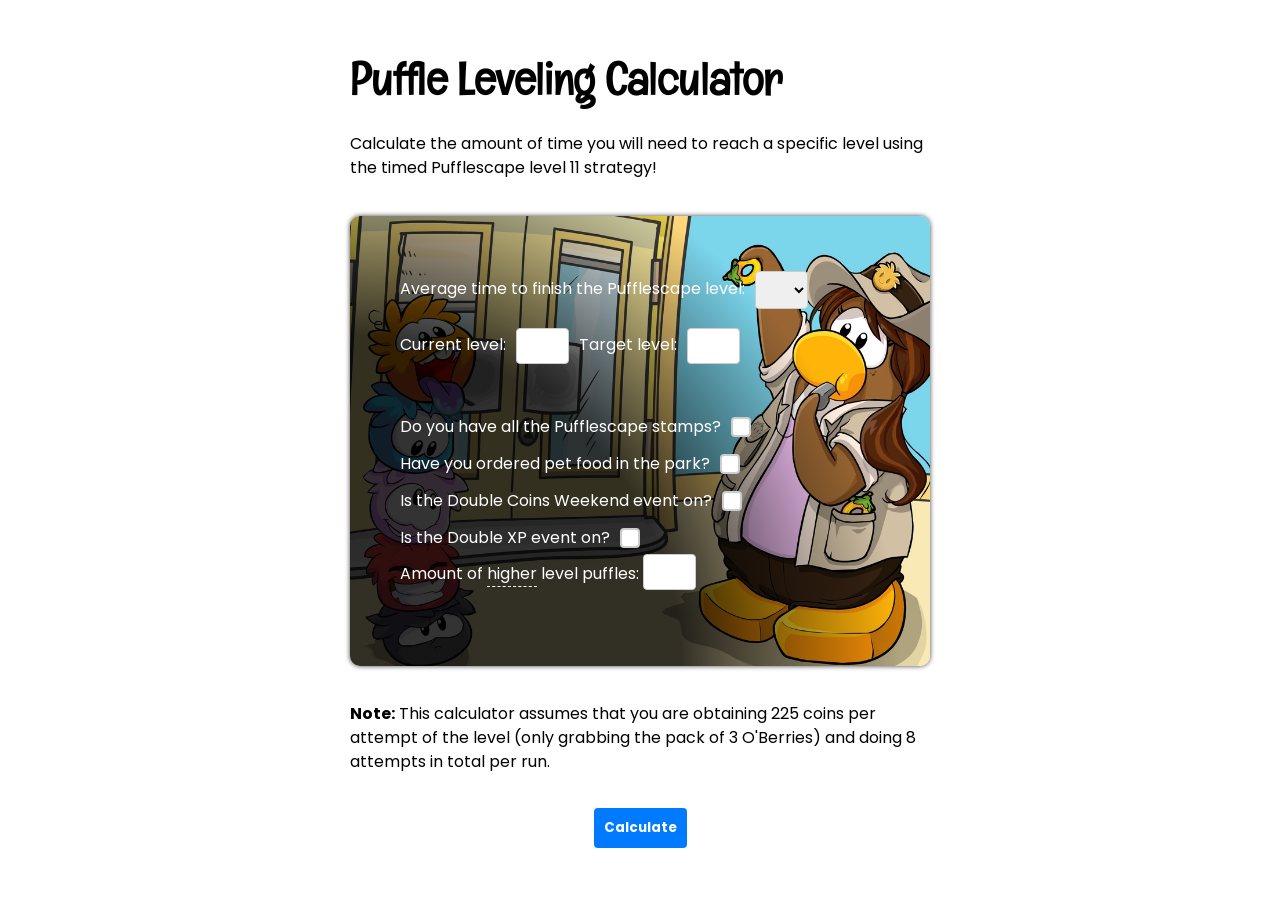
==== index.html @ 42c35d95 "Add files via upload" ====
<!DOCTYPE html>
<html lang="en">
<head>
    <meta charset="UTF-8">
    <meta name="viewport" content="width=device-width, initial-scale=1.0">
    <link rel="preconnect" href="https://fonts.googleapis.com">
    <link rel="preconnect" href="https://fonts.gstatic.com" crossorigin>
    <link href="https://fonts.googleapis.com/css2?family=Englebert&family=Poppins:ital,wght@0,100;0,200;0,300;0,400;0,500;0,600;0,700;0,800;0,900;1,100;1,200;1,300;1,400;1,500;1,600;1,700;1,800;1,900&display=swap" rel="stylesheet">
    <link rel="stylesheet" href="style.css">
    <title>Puffle Leveling Calculator</title>
</head>
<body>
    <main>
        <div class="container">

            <div class="intro">
                <h1>Puffle Leveling Calculator</h1>

                <p>Calculate the amount of time you will need to reach a specific level using the timed Pufflescape level 11 strategy!</p>
            </div>

            <div class="bg-image">
                <div class="content">

                    <div class="time-per-attempt">
                        <label for="time-per-attempt">Average time to finish the Pufflescape level:</label>
                        <select name="" id="time-per-attempt">
                            <option value="0"></option>
                            <option value="6">6s</option>
                            <option value="5">5s</option>
                            <option value="4">4s</option>
                        </select>
                    </div>

                    <div class="levels">
                        <label for="current-level">Current level: </label> <input type="number" id="current-level" min="0" step="1">
                        <label for="target-level">Target level: </label> <input type="number" id="target-level" min="1" step="1">
                    </div>

                    <div class="check">
                        <div class="check-option">
                            <label for="have-all-stamps">Do you have all the Pufflescape stamps?</label>
                            <input type="checkbox" id="have-all-stamps">
                        </div>

                        <div class="check-option">
                            <label for="have-ordered-pet-food">Have you ordered pet food in the park?</label>
                            <input type="checkbox" id="have-ordered-pet-food">
                        </div>

                        <div class="check-option">
                            <label for="double-coins">Is the Double Coins Weekend event on?</label>
                            <input type="checkbox" id="double-coins">
                        </div>

                        <div class="check-option">
                            <label for="double-xp">Is the Double XP event on?</label>
                            <input type="checkbox" id="double-xp">
                        </div>
                    </div>

                    <div class="high-level-puffles">
                        <label>Amount of <span class="tooltip" data-tooltip="How many puffles with 2 or more levels than the current one you have?">higher</span> level puffles:</label>
                        <input type="number" id="high-level-puffles" min="0" step="1">
                    </div>

                    <br>
                </div>
            </div>

            <div class="final">
                <p><b>Note:</b> This calculator assumes that you are obtaining 225 coins per attempt of the level (only grabbing the pack of 3 O'Berries) and doing 8 attempts in total per run.</p>

                <div style="display: flex; justify-content: center;"><button id="submit">Calculate</button></div>

                <div id="result" style="text-align: center;"></div>
            </div>
        </div>
    </main>

    <script src="main.js"></script>
</body>
</html>
---- style.css ----
/* Box sizing reset to handle padding and borders correctly */
*, *::before, *::after {
    box-sizing: border-box;
    margin: 0;
    padding: 0;
}

body {
    width: 100vw;
    min-height: 100vh;
    font-family: "Poppins", sans-serif;
    padding: 20px;
}

main {
    display: flex;
    justify-content: center;
}

.container {
    display: grid;
    grid-template-columns: minmax(0, 1fr); 
    grid-template-rows: auto;              
    grid-row-gap: 12px;              
    width: 50vw;
    padding: 30px;
}

h1 {
    font-family: "Englebert", cursive;
    font-style: normal;
    font-size: 45px;
}

p {
    line-height: 1.5;
    margin: 24px 0;
}

.bg-image {
    background-image: radial-gradient(
            circle at 0% 100%,
            rgba(0, 0, 0, 0.8) 45%,
            transparent 75%
        ), 
        url("/PH_Giveaway_Background_photo.png");
    background-size: cover;
    background-position: 50% 15%;
    border-radius: 10px;
    box-shadow: 0px 0px 5px 0px rgba(0,0,0,0.75);
}

.content {
    height: 50dvh;
    padding: 0 0 0 50px;
    display: flex;
    flex-direction: column;
    justify-content: center;
}

label {
    color: white;
}

.time-per-attempt, .levels {
    display: flex;
    align-items: center;
    gap: 10px;
    margin-bottom: 15px;
}

.levels {
    margin-bottom: 50px;
}

input[type="number"], select {
    width: 10%;
    min-width: 0;
    padding: 4px;
    margin-top: 4px;
    border: 1px solid #ccc;
    border-radius: 4px;
    font-family: "Englebert", cursive;
    font-size: 20px;
}

.check {
    display: flex;
    flex-direction: column; 
    gap: 12px;
    margin-bottom: 0;
}

.check-option {
    display: flex;
    align-items: center;
    gap: 10px;
}

input[type="checkbox"] {
    appearance: none;
    -webkit-appearance: none;
    width: 20px;
    height: 20px;
    border: 2px solid #ccc;
    border-radius: 4px;
    background-color: white;
    cursor: pointer;
    display: grid;
    place-content: center;
    flex-shrink: 0;
    transition: all 0.2s ease;
}

input[type="checkbox"]:checked {
    background-color: #007bff;
    border-color: #007bff;
}

input[type="checkbox"]::before {
    content: "";
    width: 12px;
    height: 12px;
    transform: scale(0);
    transition: 120ms transform ease-in-out;
    background-color: white;
    clip-path: polygon(14% 44%, 0 65%, 50% 100%, 100% 16%, 80% 0%, 43% 62%);
}

input[type="checkbox"]:checked::before {
    transform: scale(1);
}

input[type="checkbox"]:hover {
    border-color: #007bff;
}

.high-level-puffles label .tooltip {
    position: relative;
    display: inline-block;
    cursor: help;
    border-bottom: 1px dashed white;
    color: white;
}

.high-level-puffles label .tooltip::after {
    content: attr(data-tooltip);
    position: absolute;
    top: 125%; 
    left: 50%;
    transform: translateX(-50%);
    background-color: #007bff;
    color: #fff;
    padding: 6px 10px;
    border-radius: 4px;
    font-size: 14px;
    white-space: nowrap;
    z-index: 999; 
    opacity: 0;
    visibility: hidden;
    transition: opacity 0.2s ease, visibility 0.2s ease;
    pointer-events: none;
}

.high-level-puffles label .tooltip::before {
    content: "";
    position: absolute;
    top: 105%;
    left: 50%;
    transform: translateX(-50%);
    border: 5px solid transparent;
    border-bottom-color: #222;
    
    z-index: 999;
    opacity: 0;
    visibility: hidden;
    transition: opacity 0.2s ease, visibility 0.2s ease;
    pointer-events: none;
}

.high-level-puffles label .tooltip:hover::after,
.high-level-puffles label .tooltip:hover::before {
    opacity: 1;
    visibility: visible;
}


button {
    padding: 10px;
    background-color: #007bff;
    color: white;
    border: none;
    border-radius: 4px;
    cursor: pointer;
    font-family: "Poppins", sans-serif;
    font-weight: bold;
    margin-top: 10px;
}

button:hover {
    background-color: #0056b3;
}
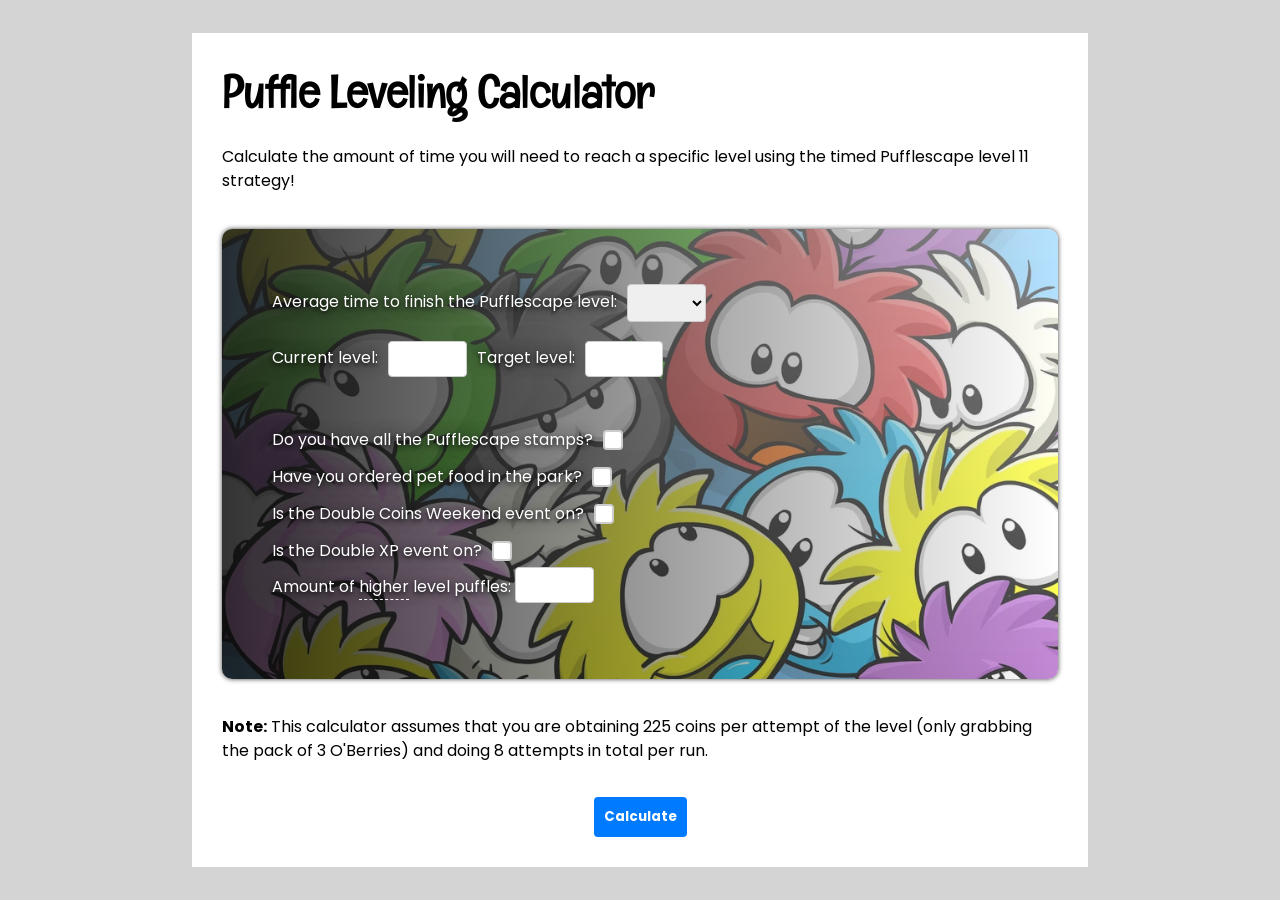
==== commit 540fee37: "Create index.html" ====
--- a/index.html
+++ b/index.html
@@ -1,83 +1,83 @@
-<!DOCTYPE html>
-<html lang="en">
-<head>
-    <meta charset="UTF-8">
-    <meta name="viewport" content="width=device-width, initial-scale=1.0">
-    <link rel="preconnect" href="https://fonts.googleapis.com">
-    <link rel="preconnect" href="https://fonts.gstatic.com" crossorigin>
-    <link href="https://fonts.googleapis.com/css2?family=Englebert&family=Poppins:ital,wght@0,100;0,200;0,300;0,400;0,500;0,600;0,700;0,800;0,900;1,100;1,200;1,300;1,400;1,500;1,600;1,700;1,800;1,900&display=swap" rel="stylesheet">
-    <link rel="stylesheet" href="style.css">
-    <title>Puffle Leveling Calculator</title>
-</head>
-<body>
-    <main>
-        <div class="container">
-
-            <div class="intro">
-                <h1>Puffle Leveling Calculator</h1>
-
-                <p>Calculate the amount of time you will need to reach a specific level using the timed Pufflescape level 11 strategy!</p>
-            </div>
-
-            <div class="bg-image">
-                <div class="content">
-
-                    <div class="time-per-attempt">
-                        <label for="time-per-attempt">Average time to finish the Pufflescape level:</label>
-                        <select name="" id="time-per-attempt">
-                            <option value="0"></option>
-                            <option value="6">6s</option>
-                            <option value="5">5s</option>
-                            <option value="4">4s</option>
-                        </select>
-                    </div>
-
-                    <div class="levels">
-                        <label for="current-level">Current level: </label> <input type="number" id="current-level" min="0" step="1">
-                        <label for="target-level">Target level: </label> <input type="number" id="target-level" min="1" step="1">
-                    </div>
-
-                    <div class="check">
-                        <div class="check-option">
-                            <label for="have-all-stamps">Do you have all the Pufflescape stamps?</label>
-                            <input type="checkbox" id="have-all-stamps">
-                        </div>
-
-                        <div class="check-option">
-                            <label for="have-ordered-pet-food">Have you ordered pet food in the park?</label>
-                            <input type="checkbox" id="have-ordered-pet-food">
-                        </div>
-
-                        <div class="check-option">
-                            <label for="double-coins">Is the Double Coins Weekend event on?</label>
-                            <input type="checkbox" id="double-coins">
-                        </div>
-
-                        <div class="check-option">
-                            <label for="double-xp">Is the Double XP event on?</label>
-                            <input type="checkbox" id="double-xp">
-                        </div>
-                    </div>
-
-                    <div class="high-level-puffles">
-                        <label>Amount of <span class="tooltip" data-tooltip="How many puffles with 2 or more levels than the current one you have?">higher</span> level puffles:</label>
-                        <input type="number" id="high-level-puffles" min="0" step="1">
-                    </div>
-
-                    <br>
-                </div>
-            </div>
-
-            <div class="final">
-                <p><b>Note:</b> This calculator assumes that you are obtaining 225 coins per attempt of the level (only grabbing the pack of 3 O'Berries) and doing 8 attempts in total per run.</p>
-
-                <div style="display: flex; justify-content: center;"><button id="submit">Calculate</button></div>
-
-                <div id="result" style="text-align: center;"></div>
-            </div>
-        </div>
-    </main>
-
-    <script src="main.js"></script>
-</body>
-</html>+<!DOCTYPE html>
+<html lang="en">
+<head>
+    <meta charset="UTF-8">
+    <meta name="viewport" content="width=device-width, initial-scale=1.0">
+    <link rel="preconnect" href="https://fonts.googleapis.com">
+    <link rel="preconnect" href="https://fonts.gstatic.com" crossorigin>
+    <link href="https://fonts.googleapis.com/css2?family=Englebert&family=Poppins:ital,wght@0,100;0,200;0,300;0,400;0,500;0,600;0,700;0,800;0,900;1,100;1,200;1,300;1,400;1,500;1,600;1,700;1,800;1,900&display=swap" rel="stylesheet">
+    <link rel="stylesheet" href="src/style.css">
+    <title>Puffle Leveling Calculator</title>
+</head>
+<body>
+    <main>
+        <div class="container">
+
+            <div class="intro">
+                <h1>Puffle Leveling Calculator</h1>
+
+                <p>Calculate the amount of time you will need to reach a specific level using the timed Pufflescape level 11 strategy!</p>
+            </div>
+
+            <div class="bg-image">
+                <div class="content">
+
+                    <div class="time-per-attempt">
+                        <label for="time-per-attempt">Average time to finish the Pufflescape level:</label>
+                        <select name="" id="time-per-attempt">
+                            <option value="0"></option>
+                            <option value="6">6s</option>
+                            <option value="5">5s</option>
+                            <option value="4">4s</option>
+                        </select>
+                    </div>
+
+                    <div class="levels">
+                        <label for="current-level">Current level: </label> <input type="number" id="current-level" min="0" step="1">
+                        <label for="target-level">Target level: </label> <input type="number" id="target-level" min="1" step="1">
+                    </div>
+
+                    <div class="check">
+                        <div class="check-option">
+                            <label for="have-all-stamps">Do you have all the Pufflescape stamps?</label>
+                            <input type="checkbox" id="have-all-stamps">
+                        </div>
+
+                        <div class="check-option">
+                            <label for="have-ordered-pet-food">Have you ordered pet food in the park?</label>
+                            <input type="checkbox" id="have-ordered-pet-food">
+                        </div>
+
+                        <div class="check-option">
+                            <label for="double-coins">Is the Double Coins Weekend event on?</label>
+                            <input type="checkbox" id="double-coins">
+                        </div>
+
+                        <div class="check-option">
+                            <label for="double-xp">Is the Double XP event on?</label>
+                            <input type="checkbox" id="double-xp">
+                        </div>
+                    </div>
+
+                    <div class="high-level-puffles">
+                        <label>Amount of <span class="tooltip" data-tooltip="How many puffles with 2 or more levels than the current one you have?">higher</span> level puffles:</label>
+                        <input type="number" id="high-level-puffles" min="0" step="1">
+                    </div>
+
+                    <br>
+                </div>
+            </div>
+
+            <div class="final">
+                <p><b>Note:</b> This calculator assumes that you are obtaining 225 coins per attempt of the level (only grabbing the pack of 3 O'Berries) and doing 8 attempts in total per run.</p>
+
+                <div style="display: flex; justify-content: center;"><button id="submit">Calculate</button></div>
+
+                <div id="result" style="text-align: center;"></div>
+            </div>
+        </div>
+    </main>
+
+    <script src="src/main.js"></script>
+</body>
+</html>
--- a/src/style.css
+++ b/src/style.css
@@ -0,0 +1,251 @@
+/* Box sizing reset to handle padding and borders correctly */
+*, *::before, *::after {
+    box-sizing: border-box;
+    margin: 0;
+    padding: 0;
+}
+
+body {
+    width: 100vw;
+    min-height: 100vh;
+    font-family: "Poppins", sans-serif;
+    padding: 20px;
+    background-color: #d4d4d4;
+    display: flex;
+    justify-content: center;
+    align-items: center;
+}
+
+main {
+    display: flex;
+    justify-content: center;
+}
+
+.container {
+    display: grid;
+    grid-template-columns: minmax(0, 1fr); 
+    grid-template-rows: auto;              
+    grid-row-gap: 12px;              
+    width: 50vw;
+    padding: 30px;
+    background-color: white;
+}
+
+h1 {
+    font-family: "Englebert", cursive;
+    font-style: normal;
+    font-size: 45px;
+}
+
+p {
+    line-height: 1.5;
+    margin: 24px 0;
+}
+
+.bg-image {
+    background-image: linear-gradient(90deg,rgba(0, 0, 0, 0.8) 0%, rgba(0, 0, 0, 0) 100%, rgba(255, 255, 255, 0) 70%), 
+        url("Puffle_Collage_Background_photo.png");
+    background-size: cover;
+    background-position: 0% 12%;
+    border-radius: 10px;
+    box-shadow: 0px 0px 5px 0px rgba(0,0,0,0.75);
+}
+
+.content {
+    height: 50dvh;
+    padding: 0 0 0 50px;
+    display: flex;
+    flex-direction: column;
+    justify-content: center;
+}
+
+label {
+    color: white;
+    text-shadow: 
+        0 2px 4px rgba(0, 0, 0, 0.8), 
+        0 0 15px rgba(0, 0, 0, 0.6);
+}
+
+.time-per-attempt, .levels {
+    display: flex;
+    align-items: center;
+    gap: 10px;
+    margin-bottom: 15px;
+}
+
+.levels {
+    margin-bottom: 50px;
+}
+
+input[type="number"], select {
+    width: 10%;
+    min-width: 0;
+    padding: 4px;
+    margin-top: 4px;
+    border: 1px solid #ccc;
+    border-radius: 4px;
+    font-family: "Englebert", cursive;
+    font-size: 20px;
+}
+
+.check {
+    display: flex;
+    flex-direction: column; 
+    gap: 12px;
+    margin-bottom: 0;
+}
+
+.check-option {
+    display: flex;
+    align-items: center;
+    gap: 10px;
+}
+
+input[type="checkbox"] {
+    appearance: none;
+    -webkit-appearance: none;
+    width: 20px;
+    height: 20px;
+    border: 2px solid #ccc;
+    border-radius: 4px;
+    background-color: white;
+    cursor: pointer;
+    display: grid;
+    place-content: center;
+    flex-shrink: 0;
+    transition: all 0.2s ease;
+}
+
+input[type="checkbox"]:checked {
+    background-color: #007bff;
+    border-color: #007bff;
+}
+
+input[type="checkbox"]::before {
+    content: "";
+    width: 12px;
+    height: 12px;
+    transform: scale(0);
+    transition: 120ms transform ease-in-out;
+    background-color: white;
+    clip-path: polygon(14% 44%, 0 65%, 50% 100%, 100% 16%, 80% 0%, 43% 62%);
+}
+
+input[type="checkbox"]:checked::before {
+    transform: scale(1);
+}
+
+input[type="checkbox"]:hover {
+    border-color: #007bff;
+}
+
+.high-level-puffles label .tooltip {
+    position: relative;
+    display: inline-block;
+    cursor: help;
+    border-bottom: 1px dashed white;
+    color: white;
+}
+
+.high-level-puffles label .tooltip::after {
+    content: attr(data-tooltip);
+    position: absolute;
+    top: 125%; 
+    left: 50%;
+    transform: translateX(-50%);
+    background-color: #007bff;
+    color: #fff;
+    padding: 6px 10px;
+    border-radius: 4px;
+    font-size: 14px;
+    white-space: nowrap;
+    z-index: 999; 
+    opacity: 0;
+    visibility: hidden;
+    transition: opacity 0.2s ease, visibility 0.2s ease;
+    pointer-events: none;
+}
+
+.high-level-puffles label .tooltip::before {
+    content: "";
+    position: absolute;
+    top: 105%;
+    left: 50%;
+    transform: translateX(-50%);
+    border: 5px solid transparent;
+    border-bottom-color: #222;
+    
+    z-index: 999;
+    opacity: 0;
+    visibility: hidden;
+    transition: opacity 0.2s ease, visibility 0.2s ease;
+    pointer-events: none;
+}
+
+.high-level-puffles label .tooltip:hover::after,
+.high-level-puffles label .tooltip:hover::before {
+    opacity: 1;
+    visibility: visible;
+}
+
+
+button {
+    padding: 10px;
+    background-color: #007bff;
+    color: white;
+    border: none;
+    border-radius: 4px;
+    cursor: pointer;
+    font-family: "Poppins", sans-serif;
+    font-weight: bold;
+    margin-top: 10px;
+}
+
+button:hover {
+    background-color: #0056b3;
+}
+
+@media screen and (min-width: 1440px) and (max-width: 1700px) {
+    
+    .container {
+        width: 60dvw;
+    }
+
+}
+
+@media screen and (min-width: 1200px) and (max-width: 1439px) {
+    
+    .container {
+        width: 70dvw;
+    }
+
+}
+
+@media screen and (min-width: 992px) and (max-width: 1199px) {
+    
+    .container {
+        width: 80dvw;
+    }
+
+}
+
+@media screen and (min-width: 768px) and (max-width: 991px) {
+    
+    .container {
+        width: 95dvw;
+    }
+
+}
+
+@media (max-width: 767px) {
+    
+    .container {
+        width: 100dvw;
+    }
+
+    .bg-image {
+        background-image: linear-gradient(90deg,rgba(0, 0, 0, 0.8) 0%, rgba(0, 0, 0, 0.8) 100%, rgba(255, 255, 255, 0) 0%), 
+        url("Puffle_Collage_Background_photo.png");
+    }
+
+}
